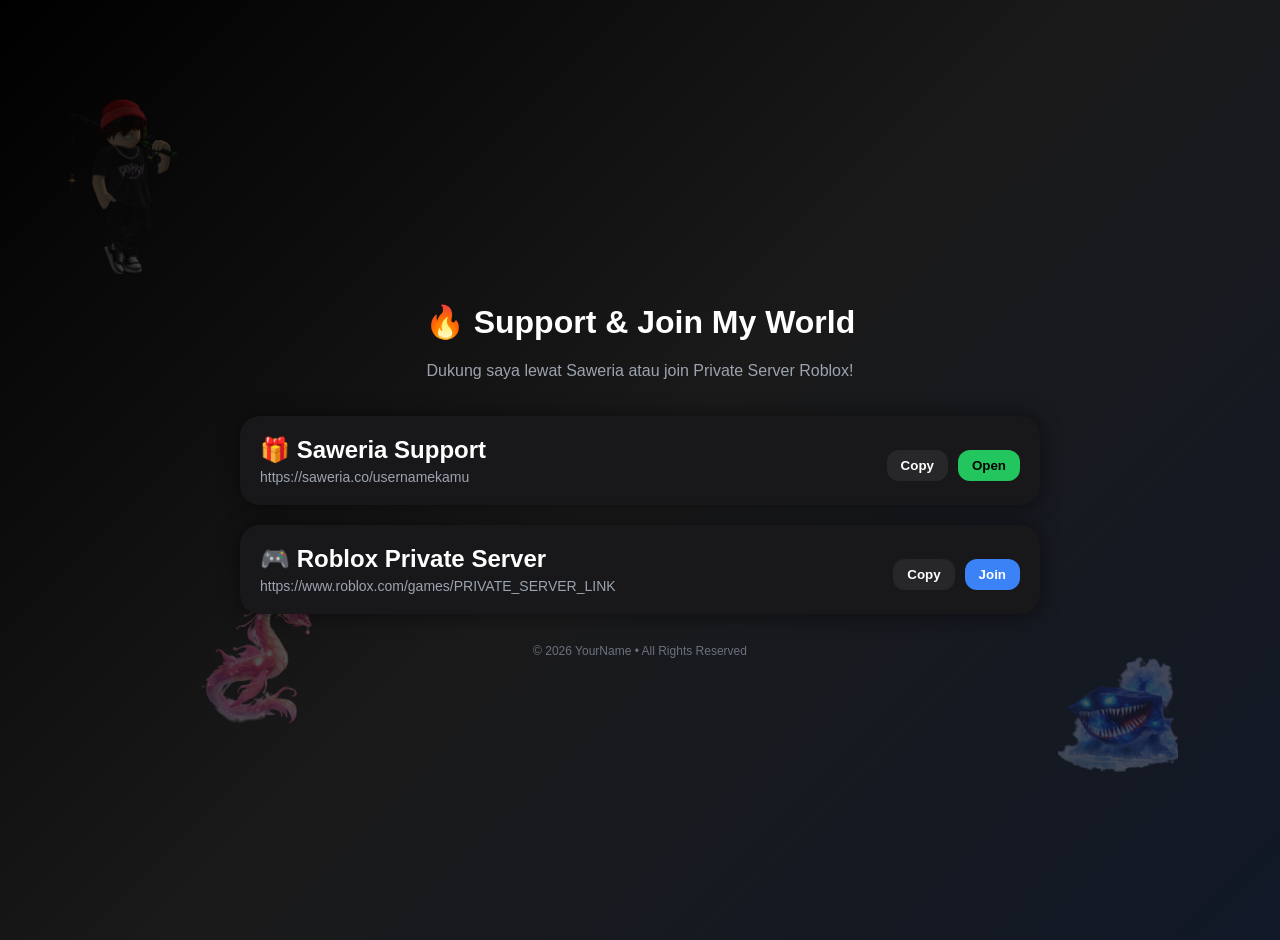
==== web fish it/index.html @ 476e2686 "Add files via upload" ====
<!DOCTYPE html>
<html lang="id">
<head>
<meta charset="UTF-8">
<meta name="viewport" content="width=device-width, initial-scale=1.0">
<title>Support & Join My World</title>

<style>
body {
  margin: 0;
  font-family: Arial, sans-serif;
  background: linear-gradient(135deg, #000000, #1a1a1a, #111827);
  color: white;
  overflow-x: hidden;
}

.container {
  min-height: 100vh;
  display: flex;
  justify-content: center;
  align-items: center;
  padding: 20px;
  position: relative;
}

.card-wrapper {
  max-width: 800px;
  width: 100%;
  display: grid;
  gap: 20px;
  z-index: 2;
}

.title {
  text-align: center;
}

.card {
  background: #18181b;
  padding: 20px;
  border-radius: 20px;
  box-shadow: 0 0 20px rgba(0,0,0,0.5);
  display: flex;
  justify-content: space-between;
  flex-wrap: wrap;
  align-items: center;
}

.card h2 {
  margin: 0 0 5px 0;
}

.link {
  font-size: 14px;
  color: #9ca3af;
  word-break: break-all;
}

.button-group {
  display: flex;
  gap: 10px;
  margin-top: 10px;
}

button {
  padding: 8px 14px;
  border-radius: 12px;
  border: none;
  cursor: pointer;
  font-weight: bold;
  transition: 0.3s;
}

.copy-btn {
  background: #27272a;
  color: white;
}

.copy-btn:hover {
  background: #3f3f46;
}

.green-btn {
  background: #22c55e;
  color: black;
}

.green-btn:hover {
  background: #16a34a;
}

.blue-btn {
  background: #3b82f6;
  color: white;
}

.blue-btn:hover {
  background: #2563eb;
}

.footer {
  text-align: center;
  font-size: 12px;
  color: #6b7280;
  margin-top: 10px;
}

/* Floating Fish */
.fish {
  position: absolute;
  width: 120px;
  opacity: 0.25;
  animation: float 6s ease-in-out infinite;
}

.fish:nth-child(1) {
  top: 10%;
  left: 5%;
}

.fish:nth-child(2) {
  bottom: 15%;
  right: 8%;
  animation-duration: 8s;
}

.fish:nth-child(3) {
  top: 60%;
  left: 15%;
  animation-duration: 7s;
}

@keyframes float {
  0% { transform: translateY(0px); }
  50% { transform: translateY(-40px); }
  100% { transform: translateY(0px); }
}
</style>
</head>

<body>

<div class="container">

  <!-- GANTI LINK GAMBAR IKAN DI BAWAH -->
  <img src="image/ChatGPT Image Feb 18, 2026, 03_12_37 AM.png" class="fish">
  <img src="image/ChatGPT Image Feb 18, 2026, 03_20_30 AM.png" class="fish">
  <img src="image/ChatGPT Image Feb 18, 2026, 03_25_02 AM.png" class="fish">

  <div class="card-wrapper">

    <div class="title">
      <h1>🔥 Support & Join My World</h1>
      <p style="color:#9ca3af;">Dukung saya lewat Saweria atau join Private Server Roblox!</p>
    </div>

    <div class="card">
      <div>
        <h2>🎁 Saweria Support</h2>
        <div class="link" id="saweriaLink">https://saweria.co/usernamekamu</div>
      </div>
      <div class="button-group">
        <button class="copy-btn" onclick="copyLink('saweriaLink')">Copy</button>
        <button class="green-btn" onclick="openLink('https://saweria.co/usernamekamu')">Open</button>
      </div>
    </div>

    <div class="card">
      <div>
        <h2>🎮 Roblox Private Server</h2>
        <div class="link" id="robloxLink">https://www.roblox.com/games/PRIVATE_SERVER_LINK</div>
      </div>
      <div class="button-group">
        <button class="copy-btn" onclick="copyLink('robloxLink')">Copy</button>
        <button class="blue-btn" onclick="openLink('https://www.roblox.com/games/PRIVATE_SERVER_LINK')">Join</button>
      </div>
    </div>

    <div class="footer">
      © 2026 YourName • All Rights Reserved
    </div>

  </div>
</div>

<script>
function copyLink(id) {
  const text = document.getElementById(id).innerText;
  navigator.clipboard.writeText(text);
  alert("Link berhasil di-copy!");
}

function openLink(link) {
  window.open(link, "_blank");
}
</script>

</body>
</html>
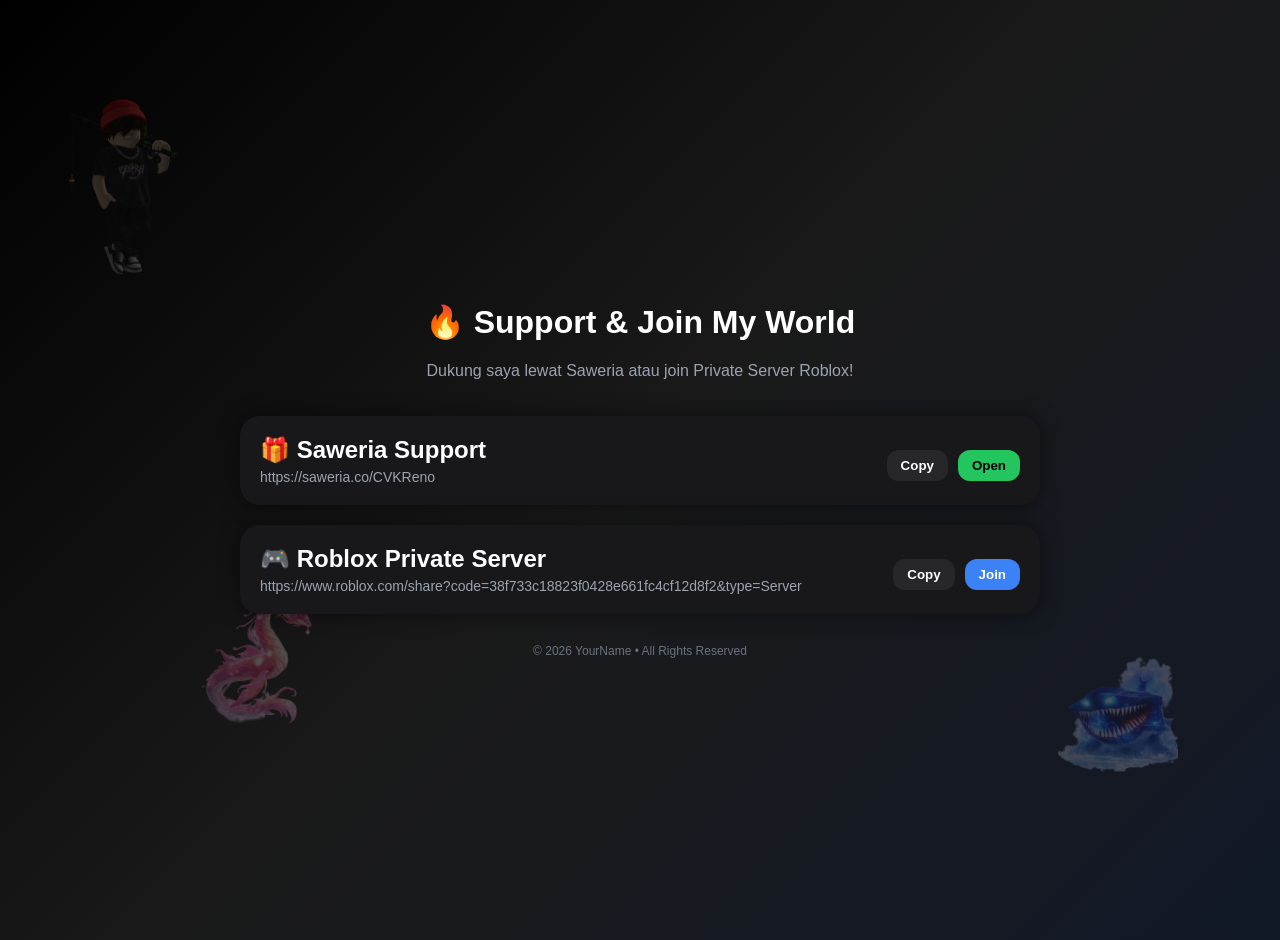
==== commit e3a294ff: "Add files via upload" ====
--- a/web fish it/index.html
+++ b/web fish it/index.html
@@ -157,22 +157,22 @@
     <div class="card">
       <div>
         <h2>🎁 Saweria Support</h2>
-        <div class="link" id="saweriaLink">https://saweria.co/usernamekamu</div>
+        <div class="link" id="saweriaLink">https://saweria.co/CVKReno</div>
       </div>
       <div class="button-group">
         <button class="copy-btn" onclick="copyLink('saweriaLink')">Copy</button>
-        <button class="green-btn" onclick="openLink('https://saweria.co/usernamekamu')">Open</button>
+        <button class="green-btn" onclick="openLink('https://saweria.co/CVKReno')">Open</button>
       </div>
     </div>
 
     <div class="card">
       <div>
         <h2>🎮 Roblox Private Server</h2>
-        <div class="link" id="robloxLink">https://www.roblox.com/games/PRIVATE_SERVER_LINK</div>
+        <div class="link" id="robloxLink">https://www.roblox.com/share?code=38f733c18823f0428e661fc4cf12d8f2&type=Server</div>
       </div>
       <div class="button-group">
         <button class="copy-btn" onclick="copyLink('robloxLink')">Copy</button>
-        <button class="blue-btn" onclick="openLink('https://www.roblox.com/games/PRIVATE_SERVER_LINK')">Join</button>
+        <button class="blue-btn" onclick="openLink('https://www.roblox.com/share?code=38f733c18823f0428e661fc4cf12d8f2&type=Server')">Join</button>
       </div>
     </div>
 
